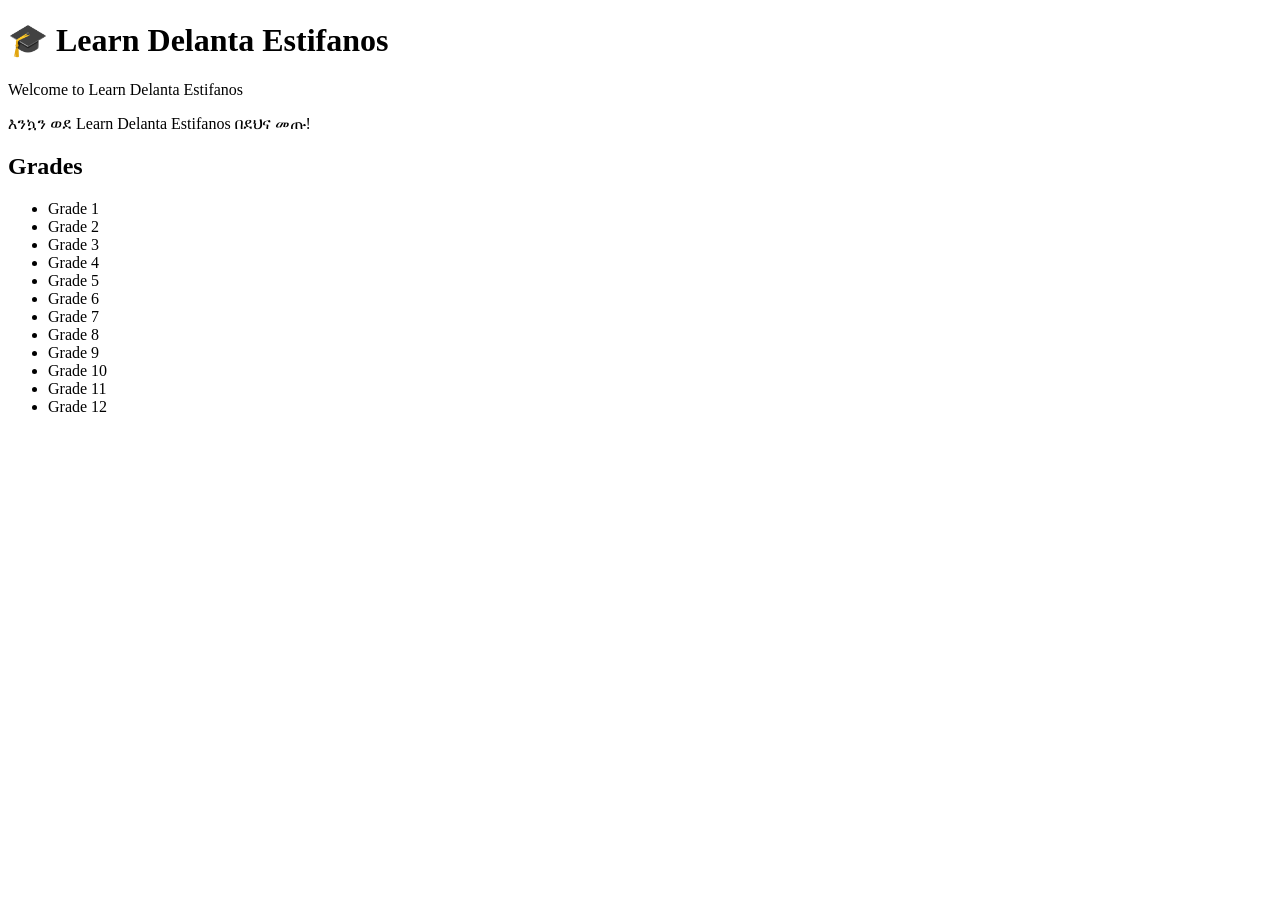
==== index.html @ 80fbb7eb "Create index.html" ====
<!DOCTYPE html>
<html lang="en">
<head>
  <meta charset="UTF-8">
  <meta name="viewport" content="width=device-width, initial-scale=1.0">
  <title>Learn Delanta Estifanos</title>
</head>
<body>
  <h1>🎓 Learn Delanta Estifanos</h1>

  <p>Welcome to Learn Delanta Estifanos</p>
  <p>እንኳን ወደ Learn Delanta Estifanos በደህና መጡ!</p>

  <h2>Grades</h2>
  <ul>
    <li>Grade 1</li>
    <li>Grade 2</li>
    <li>Grade 3</li>
    <li>Grade 4</li>
    <li>Grade 5</li>
    <li>Grade 6</li>
    <li>Grade 7</li>
    <li>Grade 8</li>
    <li>Grade 9</li>
    <li>Grade 10</li>
    <li>Grade 11</li>
    <li>Grade 12</li>
  </ul>
</body>
</html>
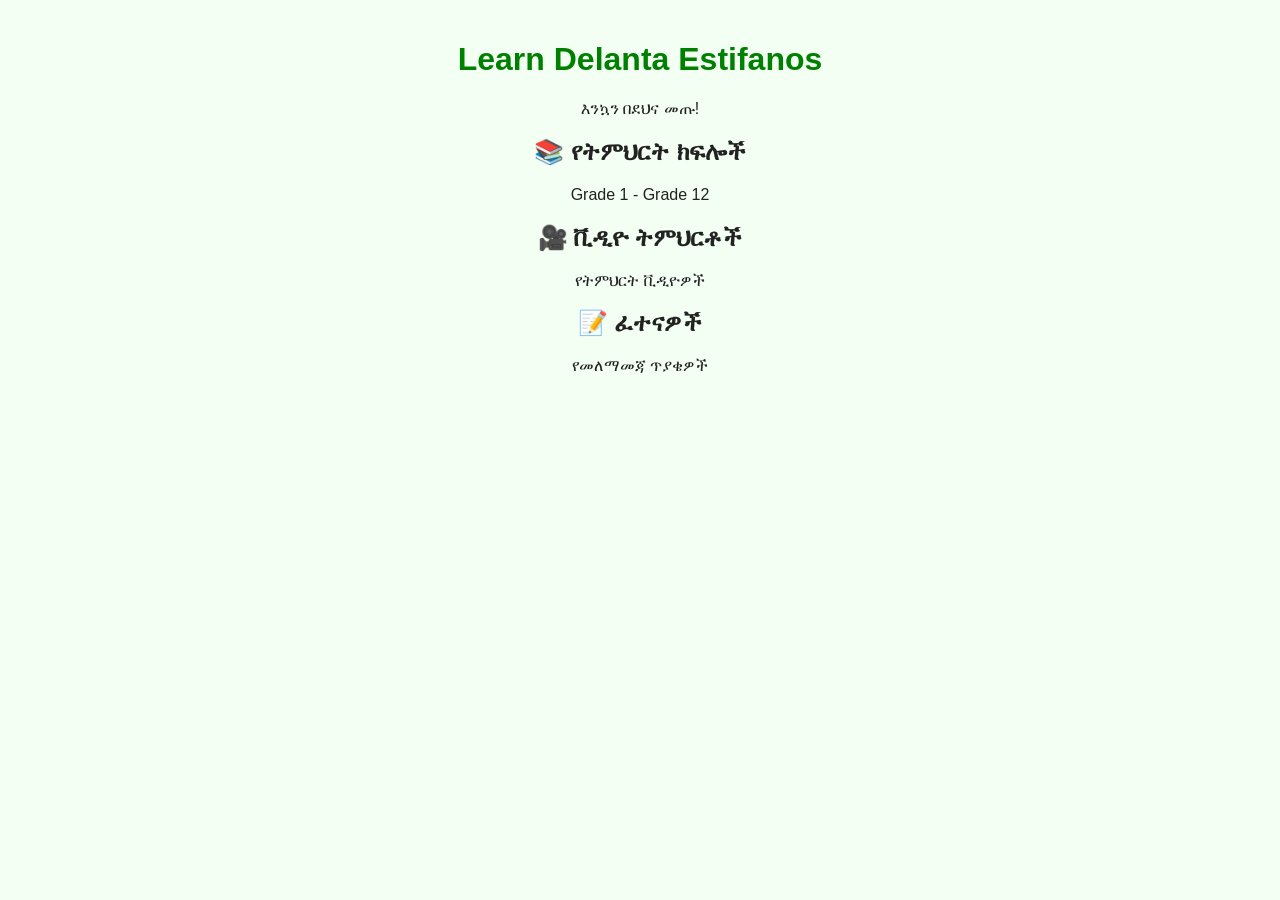
==== commit 87c3b73e: "Update index.html" ====
--- a/index.html
+++ b/index.html
@@ -1,30 +1,39 @@
 <!DOCTYPE html>
-<html lang="en">
+<html lang="am">
 <head>
   <meta charset="UTF-8">
   <meta name="viewport" content="width=device-width, initial-scale=1.0">
   <title>Learn Delanta Estifanos</title>
+  <link rel="stylesheet" href="style.css">
 </head>
+
 <body>
-  <h1>🎓 Learn Delanta Estifanos</h1>
 
-  <p>Welcome to Learn Delanta Estifanos</p>
-  <p>እንኳን ወደ Learn Delanta Estifanos በደህና መጡ!</p>
+<header>
+  <h1>Learn Delanta Estifanos</h1>
+  <p>እንኳን በደህና መጡ!</p>
+</header>
 
-  <h2>Grades</h2>
-  <ul>
-    <li>Grade 1</li>
-    <li>Grade 2</li>
-    <li>Grade 3</li>
-    <li>Grade 4</li>
-    <li>Grade 5</li>
-    <li>Grade 6</li>
-    <li>Grade 7</li>
-    <li>Grade 8</li>
-    <li>Grade 9</li>
-    <li>Grade 10</li>
-    <li>Grade 11</li>
-    <li>Grade 12</li>
-  </ul>
+<div class="container">
+
+  <div class="card">
+    <h2>📚 የትምህርት ክፍሎች</h2>
+    <p>Grade 1 - Grade 12</p>
+  </div>
+
+  <div class="card">
+    <h2>🎥 ቪዲዮ ትምህርቶች</h2>
+    <p>የትምህርት ቪዲዮዎች</p>
+  </div>
+
+  <div class="card">
+    <h2>📝 ፈተናዎች</h2>
+    <p>የመለማመጃ ጥያቄዎች</p>
+  </div>
+
+</div>
+
+<script src="script.js"></script>
+
 </body>
 </html>
--- a/style.css
+++ b/style.css
@@ -0,0 +1,25 @@
+body {
+  font-family: Arial, sans-serif;
+  background-color: #f4fff4;
+  color: #222;
+  text-align: center;
+  margin: 0;
+  padding: 20px;
+}
+
+h1 {
+  color: green;
+}
+
+ul {
+  list-style: none;
+  padding: 0;
+}
+
+li {
+  background: #e8f5e9;
+  margin: 8px auto;
+  padding: 10px;
+  max-width: 300px;
+  border-radius: 8px;
+}
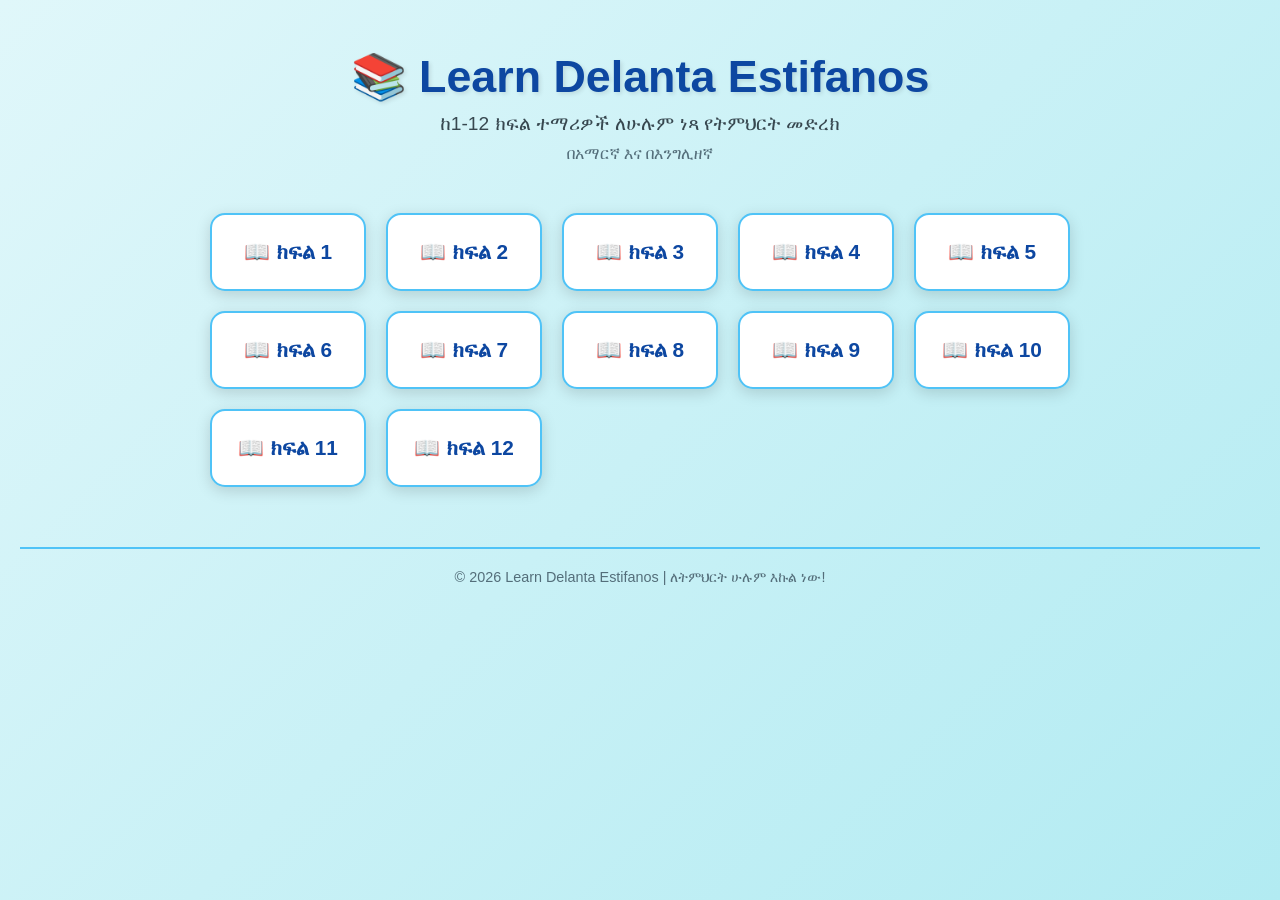
==== commit 987c2540: "Update index.html" ====
--- a/index.html
+++ b/index.html
@@ -1,39 +1,35 @@
 <!DOCTYPE html>
 <html lang="am">
 <head>
-  <meta charset="UTF-8">
-  <meta name="viewport" content="width=device-width, initial-scale=1.0">
-  <title>Learn Delanta Estifanos</title>
-  <link rel="stylesheet" href="style.css">
+    <meta charset="UTF-8">
+    <meta name="viewport" content="width=device-width, initial-scale=1.0">
+    <title>Learn Delanta Estifanos</title>
+    <link rel="stylesheet" href="style.css">
 </head>
-
 <body>
 
-<header>
-  <h1>Learn Delanta Estifanos</h1>
-  <p>እንኳን በደህና መጡ!</p>
-</header>
+    <h1>📚 Learn Delanta Estifanos</h1>
+    <p class="subtitle">ከ1-12 ክፍል ተማሪዎች ለሁሉም ነጻ የትምህርት መድረክ</p>
+    <p class="subtitle" style="font-size:1em; color:#546e7a;">በአማርኛ እና በእንግሊዘኛ</p>
 
-<div class="container">
+    <div class="grades-container">
+        <a href="grade1.html" class="grade-card">📖 ክፍል 1</a>
+        <a href="grade2.html" class="grade-card">📖 ክፍል 2</a>
+        <a href="grade3.html" class="grade-card">📖 ክፍል 3</a>
+        <a href="grade4.html" class="grade-card">📖 ክፍል 4</a>
+        <a href="grade5.html" class="grade-card">📖 ክፍል 5</a>
+        <a href="grade6.html" class="grade-card">📖 ክፍል 6</a>
+        <a href="grade7.html" class="grade-card">📖 ክፍል 7</a>
+        <a href="grade8.html" class="grade-card">📖 ክፍል 8</a>
+        <a href="grade9.html" class="grade-card">📖 ክፍል 9</a>
+        <a href="grade10.html" class="grade-card">📖 ክፍል 10</a>
+        <a href="grade11.html" class="grade-card">📖 ክፍል 11</a>
+        <a href="grade12.html" class="grade-card">📖 ክፍል 12</a>
+    </div>
 
-  <div class="card">
-    <h2>📚 የትምህርት ክፍሎች</h2>
-    <p>Grade 1 - Grade 12</p>
-  </div>
-
-  <div class="card">
-    <h2>🎥 ቪዲዮ ትምህርቶች</h2>
-    <p>የትምህርት ቪዲዮዎች</p>
-  </div>
-
-  <div class="card">
-    <h2>📝 ፈተናዎች</h2>
-    <p>የመለማመጃ ጥያቄዎች</p>
-  </div>
-
-</div>
-
-<script src="script.js"></script>
+    <footer>
+        © 2026 Learn Delanta Estifanos | ለትምህርት ሁሉም እኩል ነው!
+    </footer>
 
 </body>
 </html>
--- a/style.css
+++ b/style.css
@@ -1,25 +1,67 @@
+* {
+    margin: 0;
+    padding: 0;
+    box-sizing: border-box;
+}
+
 body {
-  font-family: Arial, sans-serif;
-  background-color: #f4fff4;
-  color: #222;
-  text-align: center;
-  margin: 0;
-  padding: 20px;
+    font-family: 'Segoe UI', Tahoma, Geneva, Verdana, sans-serif;
+    background: linear-gradient(135deg, #e0f7fa, #b2ebf2);
+    color: #1a237e;
+    padding: 20px;
+    min-height: 100vh;
 }
 
 h1 {
-  color: green;
+    text-align: center;
+    font-size: 2.8em;
+    color: #0d47a1;
+    margin: 30px 0 10px 0;
+    text-shadow: 2px 2px 4px rgba(0,0,0,0.1);
 }
 
-ul {
-  list-style: none;
-  padding: 0;
+.subtitle {
+    text-align: center;
+    font-size: 1.2em;
+    color: #37474f;
+    margin-bottom: 10px;
 }
 
-li {
-  background: #e8f5e9;
-  margin: 8px auto;
-  padding: 10px;
-  max-width: 300px;
-  border-radius: 8px;
+.grades-container {
+    display: grid;
+    grid-template-columns: repeat(auto-fit, minmax(150px, 1fr));
+    gap: 20px;
+    max-width: 900px;
+    margin: 30px auto;
+    padding: 20px;
 }
+
+.grade-card {
+    background: white;
+    border-radius: 15px;
+    padding: 25px 15px;
+    text-align: center;
+    box-shadow: 0 4px 15px rgba(0,0,0,0.15);
+    transition: transform 0.3s ease, box-shadow 0.3s ease;
+    text-decoration: none;
+    color: #0d47a1;
+    font-size: 1.3em;
+    font-weight: bold;
+    border: 2px solid #4fc3f7;
+}
+
+.grade-card:hover {
+    transform: translateY(-8px) scale(1.03);
+    box-shadow: 0 8px 25px rgba(0,0,0,0.25);
+    background: #e3f2fd;
+    border-color: #0d47a1;
+}
+
+footer {
+    text-align: center;
+    margin-top: 40px;
+    color: #546e7a;
+    font-size: 0.9em;
+    border-top: 2px solid #4fc3f7;
+    padding-top: 20px;
+}
